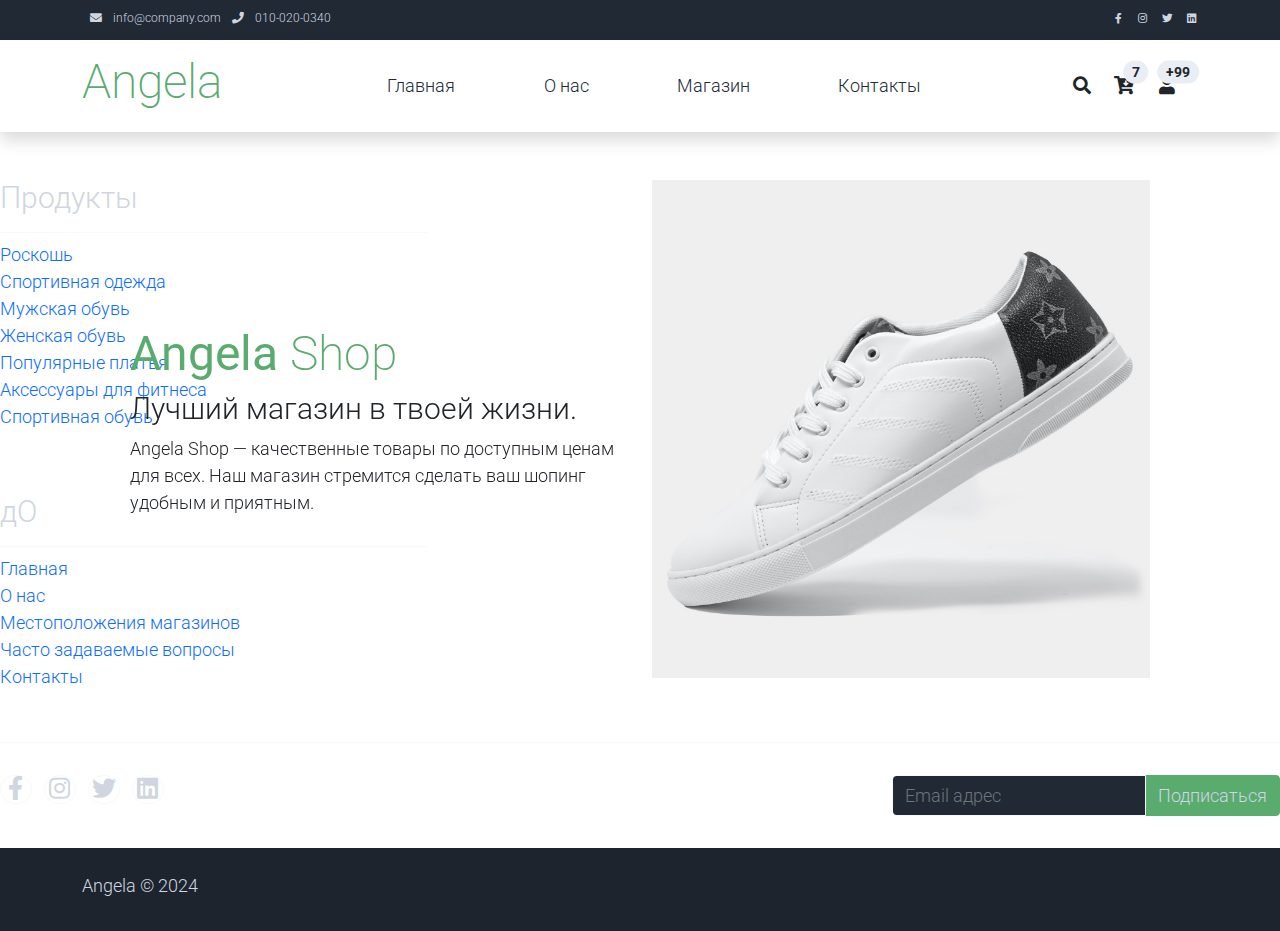
==== index.html @ ac19176e "Init" ====
<!DOCTYPE html>
<html lang="ru">

<head>
    <title>Angela Shop</title>
    <meta charset="utf-8">
    <meta name="viewport" content="width=device-width, initial-scale=1">

    <link rel="apple-touch-icon" href="assets/img/apple-icon.png">
    <link rel="shortcut icon" type="image/x-icon" href="assets/img/favicon.ico">

    <link rel="stylesheet" href="assets/css/bootstrap.min.css">
    <link rel="stylesheet" href="assets/css/templatemo.css">
    <link rel="stylesheet" href="assets/css/custom.css">

    <!-- Загрузка стилей шрифтов после стилей макета -->
    <link rel="stylesheet" href="https://fonts.googleapis.com/css2?family=Roboto:wght@100;200;300;400;500;700;900&display=swap">
    <link rel="stylesheet" href="assets/css/fontawesome.min.css">
</head>

<body>
    <!-- Начало верхнего навигационного меню -->
    <nav class="navbar navbar-expand-lg bg-dark navbar-light d-none d-lg-block" id="templatemo_nav_top">
        <div class="container text-light">
            <div class="w-100 d-flex justify-content-between">
                <div>
                    <i class="fa fa-envelope mx-2"></i>
                    <a class="navbar-sm-brand text-light text-decoration-none" href="mailto:info@company.com">info@company.com</a>
                    <i class="fa fa-phone mx-2"></i>
                    <a class="navbar-sm-brand text-light text-decoration-none" href="tel:010-020-0340">010-020-0340</a>
                </div>
                <div>
                    <a class="text-light" href="https://fb.com/templatemo" target="_blank" rel="sponsored"><i class="fab fa-facebook-f fa-sm fa-fw me-2"></i></a>
                    <a class="text-light" href="https://www.instagram.com/" target="_blank"><i class="fab fa-instagram fa-sm fa-fw me-2"></i></a>
                    <a class="text-light" href="https://twitter.com/" target="_blank"><i class="fab fa-twitter fa-sm fa-fw me-2"></i></a>
                    <a class="text-light" href="https://www.linkedin.com/" target="_blank"><i class="fab fa-linkedin fa-sm fa-fw"></i></a>
                </div>
            </div>
        </div>
    </nav>
    <!-- Конец верхнего навигационного меню -->


    <!-- Заголовок -->
    <nav class="navbar navbar-expand-lg navbar-light shadow">
        <div class="container d-flex justify-content-between align-items-center">

            <a class="navbar-brand text-success logo h1 align-self-center" href="index.html">
                Angela
            </a>

            <button class="navbar-toggler border-0" type="button" data-bs-toggle="collapse" data-bs-target="#templatemo_main_nav" aria-controls="navbarSupportedContent" aria-expanded="false" aria-label="Переключить навигацию">
                <span class="navbar-toggler-icon"></span>
            </button>

            <div class="align-self-center collapse navbar-collapse flex-fill  d-lg-flex justify-content-lg-between" id="templatemo_main_nav">
                <div class="flex-fill">
                    <ul class="nav navbar-nav d-flex justify-content-between mx-lg-auto">
                        <li class="nav-item">
                            <a class="nav-link" href="index.html">Главная</a>
                        </li>
                        <li class="nav-item">
                            <a class="nav-link" href="about.html">О нас</a>
                        </li>
                        <li class="nav-item">
                            <a class="nav-link" href="shop.html">Магазин</a>
                        </li>
                        <li class="nav-item">
                            <a class="nav-link" href="contact.html">Контакты</a>
                        </li>
                    </ul>
                </div>
                <div class="navbar align-self-center d-flex">
                    <div class="d-lg-none flex-sm-fill mt-3 mb-4 col-7 col-sm-auto pr-3">
                        <div class="input-group">
                            <input type="text" class="form-control" id="inputMobileSearch" placeholder="Поиск...">
                            <div class="input-group-text">
                                <i class="fa fa-fw fa-search"></i>
                            </div>
                        </div>
                    </div>
                    <a class="nav-icon d-none d-lg-inline" href="#" data-bs-toggle="modal" data-bs-target="#templatemo_search">
                        <i class="fa fa-fw fa-search text-dark mr-2"></i>
                    </a>
                    <a class="nav-icon position-relative text-decoration-none" href="#">
                        <i class="fa fa-fw fa-cart-arrow-down text-dark mr-1"></i>
                        <span class="position-absolute top-0 left-100 translate-middle badge rounded-pill bg-light text-dark">7</span>
                    </a>
                    <a class="nav-icon position-relative text-decoration-none" href="#">
                        <i class="fa fa-fw fa-user text-dark mr-3"></i>
                        <span class="position-absolute top-0 left-100 translate-middle badge rounded-pill bg-light text-dark">+99</span>
                    </a>
                </div>
            </div>

        </div>
    </nav>
    <!-- Конец заголовка -->

    <!-- Модальное окно -->
    <div class="modal fade bg-white" id="templatemo_search" tabindex="-1" role="dialog" aria-labelledby="exampleModalLabel" aria-hidden="true">
        <div class="modal-dialog modal-lg" role="document">
            <div class="w-100 pt-1 mb-5 text-right">
                <button type="button" class="btn-close" data-bs-dismiss="modal" aria-label="Закрыть"></button>
            </div>
            <form action="" method="get" class="modal-content modal-body border-0 p-0">
                <div class="input-group mb-2">
                    <input type="text" class="form-control" id="inputModalSearch" name="q" placeholder="Поиск...">
                    <button type="submit" class="input-group-text bg-success text-light">
                        <i class="fa fa-fw fa-search text-white"></i>
                    </button>
                </div>
            </form>
        </div>
    </div>

    <!-- Начало баннера -->
    <div id="template-mo-Angela-hero-carousel" class="carousel slide" data-bs-ride="carousel">
        <ol class="carousel-indicators">
            <li data-bs-target="#template-mo-Angela-hero-carousel" data-bs-slide-to="0" class="active"></li>
            <li data-bs-target="#template-mo-Angela-hero-carousel" data-bs-slide-to="1"></li>
            <li data-bs-target="#template-mo-Angela-hero-carousel" data-bs-slide-to="2"></li>
        </ol>
        <div class="carousel-inner">
            <div class="carousel-item active">
                <div class="container">
                    <div class="row p-5">
                        <div class="mx-auto col-md-8 col-lg-6 order-lg-last">
                            <img class="img-fluid" src="./assets/img/banner_img_01.jpg" alt="">
                        </div>
                        <div class="col-lg-6 mb-0 d-flex align-items-center">
                            <div class="text-align-left align-self-center">
                                <h1 class="h1 text-success"><b>Angela</b> Shop</h1>
                                <h3 class="h2">Лучший магазин в твоей жизни.</h3>
                                <p>
                                    Angela Shop — качественные товары по доступным ценам для всех. Наш магазин стремится сделать ваш шопинг удобным и приятным. 
                                </p>
                            </div>
                        </div>
                    </div>
                </div>
            </div>
            

            <div class="col-md-4 pt-5">
                <h2 class="h2 text-light border-bottom pb-3 border-light">Продукты</h2>
                <ul class="list-unstyled text-light footer-link-list">
                    <li><a class="text-decoration-none" href="#">Роскошь</a></li>
                    <li><a class="text-decoration-none" href="#">Спортивная одежда</a></li>
                    <li><a class="text-decoration-none" href="#">Мужская обувь</a></li>
                    <li><a class="text-decoration-none" href="#">Женская обувь</a></li>
                    <li><a class="text-decoration-none" href="#">Популярные платья</a></li>
                    <li><a class="text-decoration-none" href="#">Аксессуары для фитнеса</a></li>
                    <li><a class="text-decoration-none" href="#">Спортивная обувь</a></li>
                </ul>
            </div>
            
            <div class="col-md-4 pt-5">
                <h2 class="h2 text-light border-bottom pb-3 border-light">дО</h2>
                <ul class="list-unstyled text-light footer-link-list">
                    <li><a class="text-decoration-none" href="#">Главная</a></li>
                    <li><a class="text-decoration-none" href="#">О нас</a></li>
                    <li><a class="text-decoration-none" href="#">Местоположения магазинов</a></li>
                    <li><a class="text-decoration-none" href="#">Часто задаваемые вопросы</a></li>
                    <li><a class="text-decoration-none" href="#">Контакты</a></li>
                </ul>
            </div>
            
            </div>
            
            <div class="row text-light mb-4">
                <div class="col-12 mb-3">
                    <div class="w-100 my-3 border-top border-light"></div>
                </div>
                <div class="col-auto me-auto">
                    <ul class="list-inline text-left footer-icons">
                        <li class="list-inline-item border border-light rounded-circle text-center">
                            <a class="text-light text-decoration-none" target="_blank" href="http://facebook.com/"><i class="fab fa-facebook-f fa-lg fa-fw"></i></a>
                        </li>
                        <li class="list-inline-item border border-light rounded-circle text-center">
                            <a class="text-light text-decoration-none" target="_blank" href="https://www.instagram.com/"><i class="fab fa-instagram fa-lg fa-fw"></i></a>
                        </li>
                        <li class="list-inline-item border border-light rounded-circle text-center">
                            <a class="text-light text-decoration-none" target="_blank" href="https://twitter.com/"><i class="fab fa-twitter fa-lg fa-fw"></i></a>
                        </li>
                        <li class="list-inline-item border border-light rounded-circle text-center">
                            <a class="text-light text-decoration-none" target="_blank" href="https://www.linkedin.com/"><i class="fab fa-linkedin fa-lg fa-fw"></i></a>
                        </li>
                    </ul>
                </div>
                <div class="col-auto">
                    <label class="sr-only" for="subscribeEmail">Email адрес</label>
                    <div class="input-group mb-2">
                        <input type="text" class="form-control bg-dark border-light" id="subscribeEmail" placeholder="Email адрес">
                        <div class="input-group-text btn-success text-light">Подписаться</div>
                    </div>
                </div>
            </div>
            </div>
            
            <div class="w-100 bg-black py-3">
                <div class="container">
                    <div class="row pt-2">
                        <div class="col-12">
                            <p class="text-left text-light">
                                Angela &copy; 2024 
                            </p>
                        </div>
                    </div>
                </div>
            </div>
            
            </footer>
            <!-- End Footer -->
            
            <!-- Start Script -->
            <script src="assets/js/jquery-1.11.0.min.js"></script>
            <script src="assets/js/jquery-migrate-1.2.1.min.js"></script>
            <script src="assets/js/bootstrap.bundle.min.js"></script>
            <script src="assets/js/templatemo.js"></script>
            <script src="assets/js/custom.js"></script>
            <!-- End Script -->
            </body>
            
            </html>
---- assets/css/templatemo.css ----
/* Общие стили для текста */
body, ul, li, p, a, label, input, div {
  font-family: 'Roboto', sans-serif;
  font-size: 18px !important;
  font-weight: 300 !important;
}

.h1 {
  font-family: 'Roboto', sans-serif;
  font-size: 48px !important;
  font-weight: 200 !important;
}

.h2 {
  font-family: 'Roboto', sans-serif;
  font-size: 30px !important;
  font-weight: 300;
}

.h3 {
  font-family: 'Roboto', sans-serif;
  font-size: 22px !important;
}

/* Стили для цветов и фонов */
.text-warning { color: #ede861 !important; }
.text-muted { color: #bcbcbc !important; }
.text-success { color: #59ab6e !important; }
.text-light { color: #cfd6e1 !important; }
.bg-dark { background-color: #212934 !important; }
.bg-light { background-color: #e9eef5 !important; }
.bg-black { background-color: #1d242d !important; }
.bg-success { background-color: #59ab6e !important; }

/* Кнопки */
.btn-success {
  background-color: #59ab6e !important;
  border-color: #56ae6c !important;
}

.pagination .page-link:hover { color: #000; }
.pagination .page-link:hover, .pagination .page-link.active {
  background-color: #69bb7e;
  color: #fff;
}

/* Навигация */
#templatemo_nav_top { min-height: 40px; }
#templatemo_nav_top * { font-size: .9em !important; }
#templatemo_main_nav a { color: #212934; }
#templatemo_main_nav a:hover { color: #69bb7e; }
#templatemo_main_nav .navbar .nav-icon { margin-right: 20px; }

/* Карусель Hero */
#template-mo-zay-hero-carousel { background: #efefef !important; }

/* Аккордеон */
.templatemo-accordion a { color: #000; }
.templatemo-accordion a:hover { color: #333d4a; }

/* Продукты */
.product-wap { box-shadow: 0px 5px 10px 0px rgba(0, 0, 0, 0.10); }
.product-wap .product-color-dot.color-dot-red { background: #f71515; }
.product-wap .product-color-dot.color-dot-blue { background: #6db4fe; }
.product-wap .product-color-dot.color-dot-black { background: #000000; }
.product-wap .product-color-dot.color-dot-light { background: #e0e0e0; }
.product-wap .product-color-dot.color-dot-green { background: #0bff7e; }
.card.product-wap .card .product-overlay {
  background: rgba(0, 0, 0, .2);
  visibility: hidden;
  opacity: 0;
  transition: .3s;
}
.card.product-wap:hover .card .product-overlay {
  visibility: visible;
  opacity: 1;
}
.card.product-wap a { color: #000; }

/* Бренды */
.brand-img {
  filter: grayscale(100%);
  opacity: 0.5;
  transition: .5s;
}

.brand-img:hover {
  filter: grayscale(0%);
  opacity: 1;
}

/* Карусель Hero */
#template-mo-zay-hero-carousel .carousel-indicators li {
  margin-top: -50px;
  background-color: #59ab6e;
}
#template-mo-zay-hero-carousel .carousel-control-next i,
#template-mo-zay-hero-carousel .carousel-control-prev i {
  color: #59ab6e !important;
  font-size: 2.8em !important;
}

/* Карусель Брендов */
.tempaltemo-carousel .h1 {
  font-size: .5em !important;
  color: #000 !important;
}

/* Сервисы */
.services-icon-wap { transition: .3s; }
.services-icon-wap:hover, .services-icon-wap:hover i { color: #fff; }
.services-icon-wap:hover { background: #69bb7e; }

/* Карта Контактов */
.leaflet-control a, .leaflet-control { font-size: 10px !important; }
.form-control { border: 1px solid #e8e8e8; }

/* Футер */
#tempaltemo_footer a { color: #dcdde1; }
#tempaltemo_footer a:hover { color: #68bb7d; }
#tempaltemo_footer ul.footer-link-list li { padding-top: 10px; }
#tempaltemo_footer ul.footer-icons li {
  width: 2.6em;
  height: 2.6em;
  line-height: 2.6em;
}
#tempaltemo_footer ul.footer-icons li:hover {
  background-color: #cfd6e1;
  transition: .5s;
}
#tempaltemo_footer ul.footer-icons li:hover i {
  color: #212934;
  transition: .5s;
}
#tempaltemo_footer .border-light { border-color: #2d343f !important; }

/* Малые устройства (ландшафтные телефоны, от 576px) */
.product-wap .h3, .product-wap li, .product-wap i, .product-wap p {
  font-size: 12px !important;
}
.product-wap .product-color-dot {
  width: 6px;
  height: 6px;
}

/* Средние устройства (планшеты, от 768px) */
@media (min-width: 768px) {
  #templatemo_main_nav .navbar-nav { max-width: 450px; }
}

/* Большие устройства (десктопы, от 992px) */
@media (min-width: 992px) {
  #templatemo_main_nav .navbar-nav { max-width: 550px; }
  #template-mo-zay-hero-carousel .carousel-item { min-height: 30rem !important; }
  .product-wap .h3, .product-wap li, .product-wap i, .product-wap p { font-size: 18px !important; }
  .product-wap .product-color-dot {
    width: 12px;
    height: 12px;
  }
}

/* Очень большие устройства (большие десктопы, от 1200px) */
@media (min-width: 1200px) {}
---- assets/css/custom.css ----
/*
Custom Css
*/
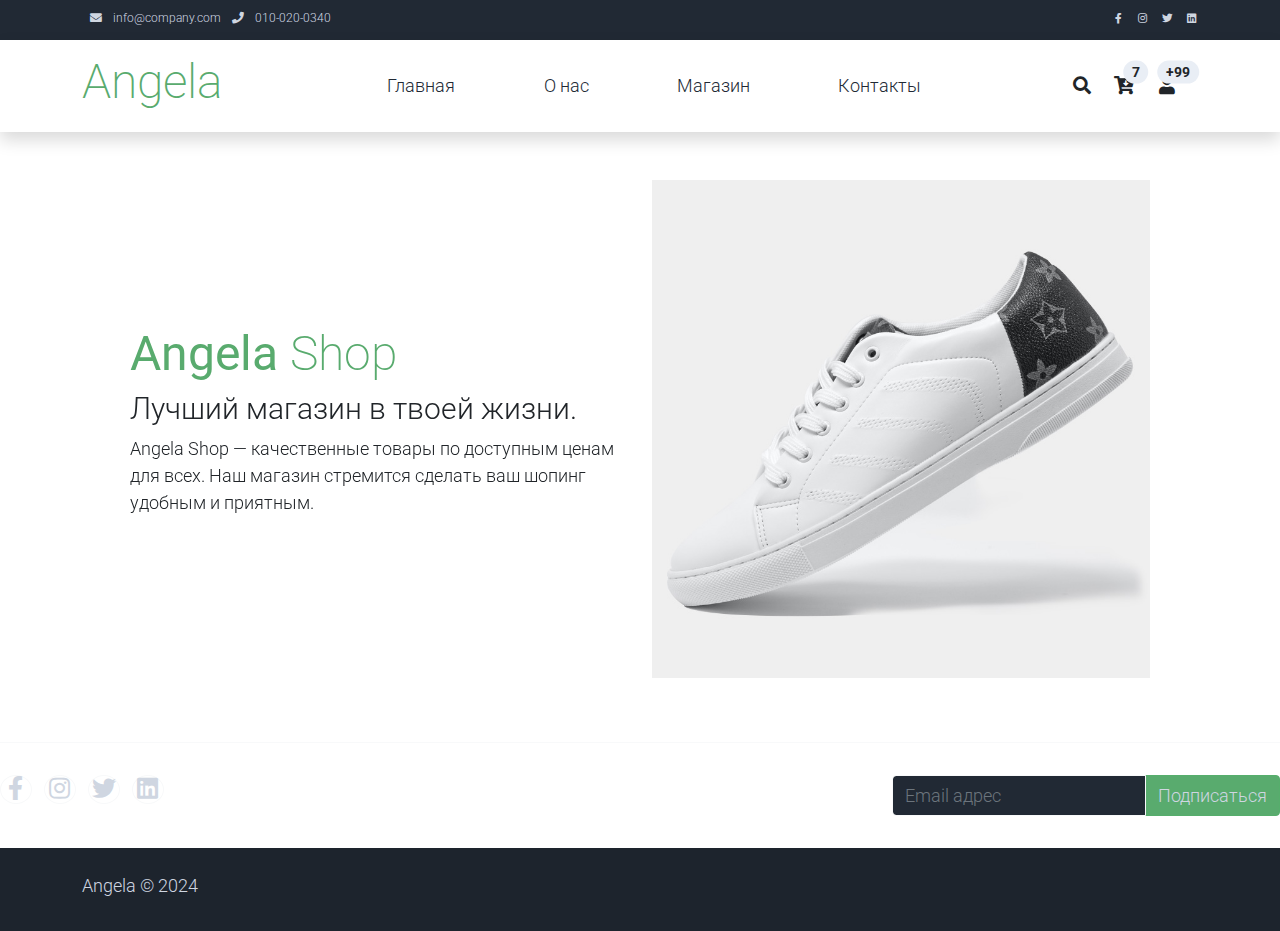
==== commit 9c40a78d: "Update index.html" ====
--- a/index.html
+++ b/index.html
@@ -141,31 +141,6 @@
                 </div>
             </div>
             
-
-            <div class="col-md-4 pt-5">
-                <h2 class="h2 text-light border-bottom pb-3 border-light">Продукты</h2>
-                <ul class="list-unstyled text-light footer-link-list">
-                    <li><a class="text-decoration-none" href="#">Роскошь</a></li>
-                    <li><a class="text-decoration-none" href="#">Спортивная одежда</a></li>
-                    <li><a class="text-decoration-none" href="#">Мужская обувь</a></li>
-                    <li><a class="text-decoration-none" href="#">Женская обувь</a></li>
-                    <li><a class="text-decoration-none" href="#">Популярные платья</a></li>
-                    <li><a class="text-decoration-none" href="#">Аксессуары для фитнеса</a></li>
-                    <li><a class="text-decoration-none" href="#">Спортивная обувь</a></li>
-                </ul>
-            </div>
-            
-            <div class="col-md-4 pt-5">
-                <h2 class="h2 text-light border-bottom pb-3 border-light">дО</h2>
-                <ul class="list-unstyled text-light footer-link-list">
-                    <li><a class="text-decoration-none" href="#">Главная</a></li>
-                    <li><a class="text-decoration-none" href="#">О нас</a></li>
-                    <li><a class="text-decoration-none" href="#">Местоположения магазинов</a></li>
-                    <li><a class="text-decoration-none" href="#">Часто задаваемые вопросы</a></li>
-                    <li><a class="text-decoration-none" href="#">Контакты</a></li>
-                </ul>
-            </div>
-            
             </div>
             
             <div class="row text-light mb-4">
